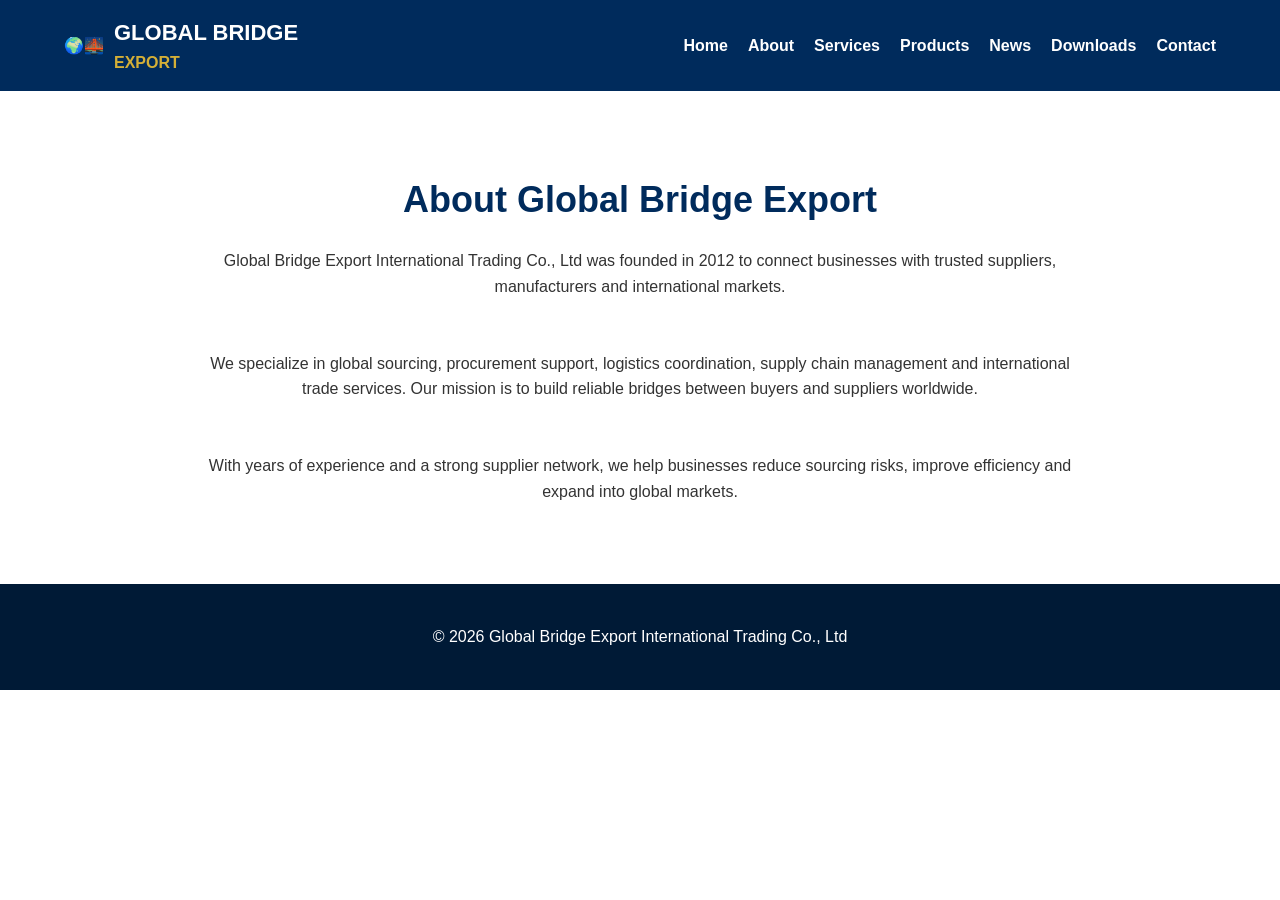
==== about.html @ 57baf35f "Create About Us page for Global Bridge Export This file contains the structure and content for the A" ====
<!DOCTYPE html>
<html lang="en">
<head>
<meta charset="UTF-8">
<meta name="viewport" content="width=device-width, initial-scale=1.0">

<title>About Us | Global Bridge Export</title>

<link rel="stylesheet" href="style.css">
</head>

<body>

<header>
<div class="container">

<div class="logo">
<div class="logo-icon">🌍🌉</div>

<div>
<h2>GLOBAL BRIDGE</h2>
<p>EXPORT</p>
</div>
</div>

<nav>
<ul>
<li><a href="index.html">Home</a></li>
<li><a href="about.html">About</a></li>
<li><a href="services.html">Services</a></li>
<li><a href="products.html">Products</a></li>
<li><a href="news.html">News</a></li>
<li><a href="downloads.html">Downloads</a></li>
<li><a href="contact.html">Contact</a></li>
</ul>
</nav>

</div>
</header>

<section class="welcome">
<div class="container">

<h1 class="section-title">About Global Bridge Export</h1>

<p class="section-text">
Global Bridge Export International Trading Co., Ltd was founded in 2012 to connect businesses with trusted suppliers, manufacturers and international markets.
</p>

<br><br>

<p class="section-text">
We specialize in global sourcing, procurement support, logistics coordination, supply chain management and international trade services. Our mission is to build reliable bridges between buyers and suppliers worldwide.
</p>

<br><br>

<p class="section-text">
With years of experience and a strong supplier network, we help businesses reduce sourcing risks, improve efficiency and expand into global markets.
</p>

</div>
</section>

<footer>
<div class="container">
<p>© <span id="year"></span> Global Bridge Export International Trading Co., Ltd</p>
</div>
</footer>

<script src="script.js"></script>

</body>
  </html>
---- style.css ----
*{
margin:0;
padding:0;
box-sizing:border-box;
font-family:Arial, Helvetica, sans-serif;
}

body{
color:#333;
line-height:1.6;
background:#fff;
}

.container{
width:90%;
max-width:1200px;
margin:auto;
}

header{
background:#002b5c;
padding:15px 0;
position:sticky;
top:0;
z-index:1000;
}

header .container{
display:flex;
justify-content:space-between;
align-items:center;
}

.logo{
display:flex;
align-items:center;
gap:10px;
color:#fff;
}

.logo h2{
font-size:22px;
}

.logo p{
color:#d4af37;
font-weight:bold;
}

nav ul{
display:flex;
list-style:none;
gap:20px;
}

nav a{
color:#fff;
text-decoration:none;
font-weight:600;
}

.hero{
background:linear-gradient(rgba(0,0,0,.5),rgba(0,0,0,.5)),
url('https://images.unsplash.com/photo-1578575437130-527eed3abbec?auto=format&fit=crop&w=1600&q=80');
background-size:cover;
background-position:center;
height:85vh;
display:flex;
align-items:center;
justify-content:center;
text-align:center;
color:#fff;
}

.hero-content{
max-width:800px;
padding:20px;
}

.hero h1{
font-size:52px;
margin-bottom:20px;
}

.hero p{
font-size:20px;
margin-bottom:25px;
}

.btn{
display:inline-block;
padding:12px 28px;
background:#d4af37;
color:#fff;
text-decoration:none;
border-radius:5px;
margin:5px;
}

.btn-secondary{
background:#ffffff;
color:#002b5c;
}

section{
padding:80px 0;
}

.section-title{
text-align:center;
margin-bottom:20px;
color:#002b5c;
font-size:36px;
}

.section-text{
text-align:center;
max-width:900px;
margin:auto;
}

.grid{
display:grid;
grid-template-columns:repeat(auto-fit,minmax(250px,1fr));
gap:25px;
margin-top:40px;
}

.card{
background:#fff;
padding:25px;
border-radius:10px;
box-shadow:0 4px 12px rgba(0,0,0,.1);
}

.stats{
background:#002b5c;
color:#fff;
}

.stat-grid{
display:grid;
grid-template-columns:repeat(auto-fit,minmax(200px,1fr));
gap:20px;
text-align:center;
}

.cta{
background:#f5f5f5;
text-align:center;
}

footer{
background:#001a36;
color:#fff;
text-align:center;
padding:40px 20px;
}

.whatsapp-btn{
position:fixed;
right:20px;
bottom:20px;
background:#25D366;
color:white;
padding:14px 20px;
border-radius:50px;
text-decoration:none;
font-weight:bold;
}

@media(max-width:768px){

header .container{
flex-direction:column;
}

nav ul{
flex-wrap:wrap;
justify-content:center;
}

.hero h1{
font-size:34px;
}

.hero p{
font-size:17px;
}
}
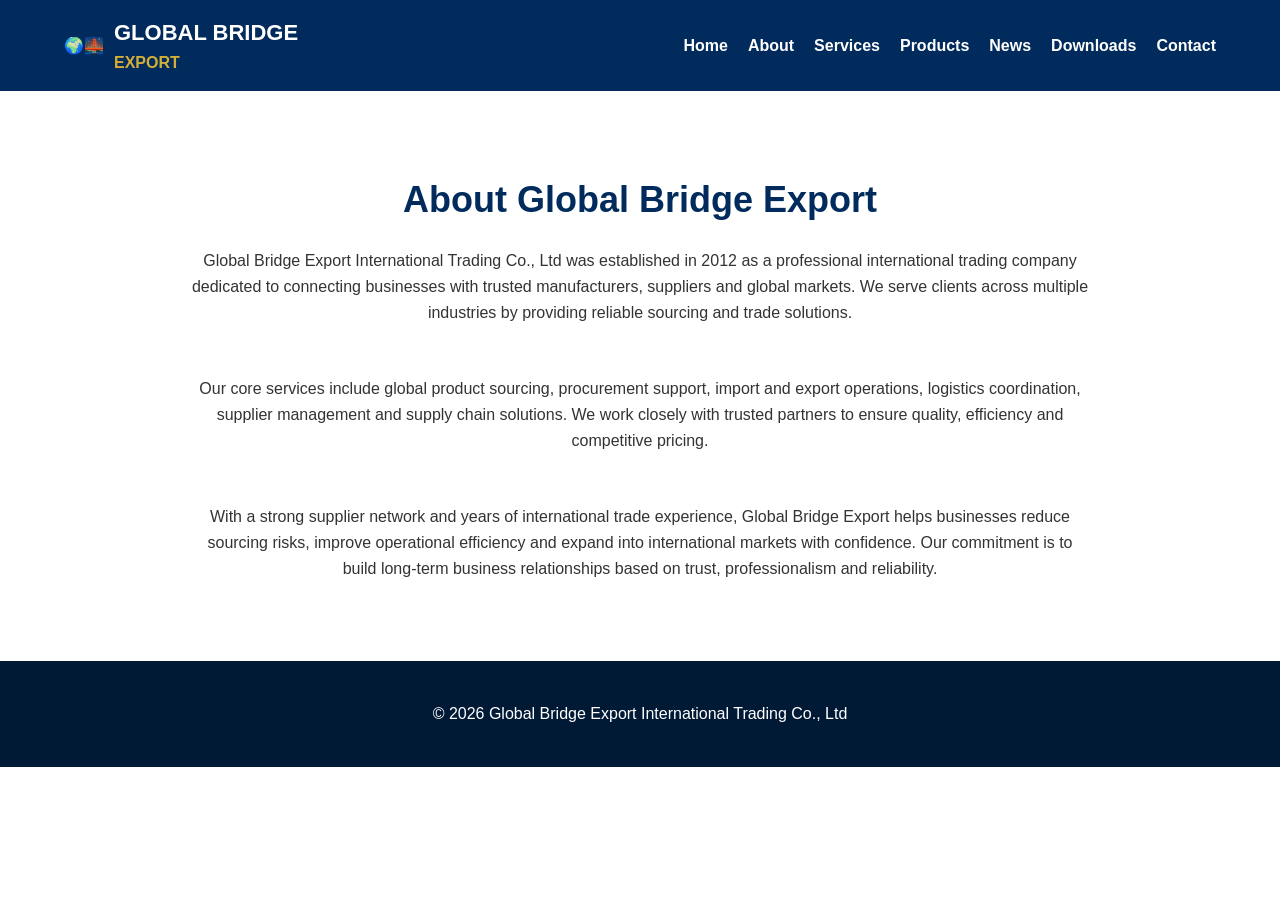
==== commit 3b760729: "Improve About Us page" ====
--- a/about.html
+++ b/about.html
@@ -44,19 +44,19 @@
 <h1 class="section-title">About Global Bridge Export</h1>
 
 <p class="section-text">
-Global Bridge Export International Trading Co., Ltd was founded in 2012 to connect businesses with trusted suppliers, manufacturers and international markets.
+Global Bridge Export International Trading Co., Ltd was established in 2012 as a professional international trading company dedicated to connecting businesses with trusted manufacturers, suppliers and global markets. We serve clients across multiple industries by providing reliable sourcing and trade solutions.
 </p>
 
 <br><br>
 
 <p class="section-text">
-We specialize in global sourcing, procurement support, logistics coordination, supply chain management and international trade services. Our mission is to build reliable bridges between buyers and suppliers worldwide.
+Our core services include global product sourcing, procurement support, import and export operations, logistics coordination, supplier management and supply chain solutions. We work closely with trusted partners to ensure quality, efficiency and competitive pricing.
 </p>
 
 <br><br>
 
 <p class="section-text">
-With years of experience and a strong supplier network, we help businesses reduce sourcing risks, improve efficiency and expand into global markets.
+With a strong supplier network and years of international trade experience, Global Bridge Export helps businesses reduce sourcing risks, improve operational efficiency and expand into international markets with confidence. Our commitment is to build long-term business relationships based on trust, professionalism and reliability.
 </p>
 
 </div>
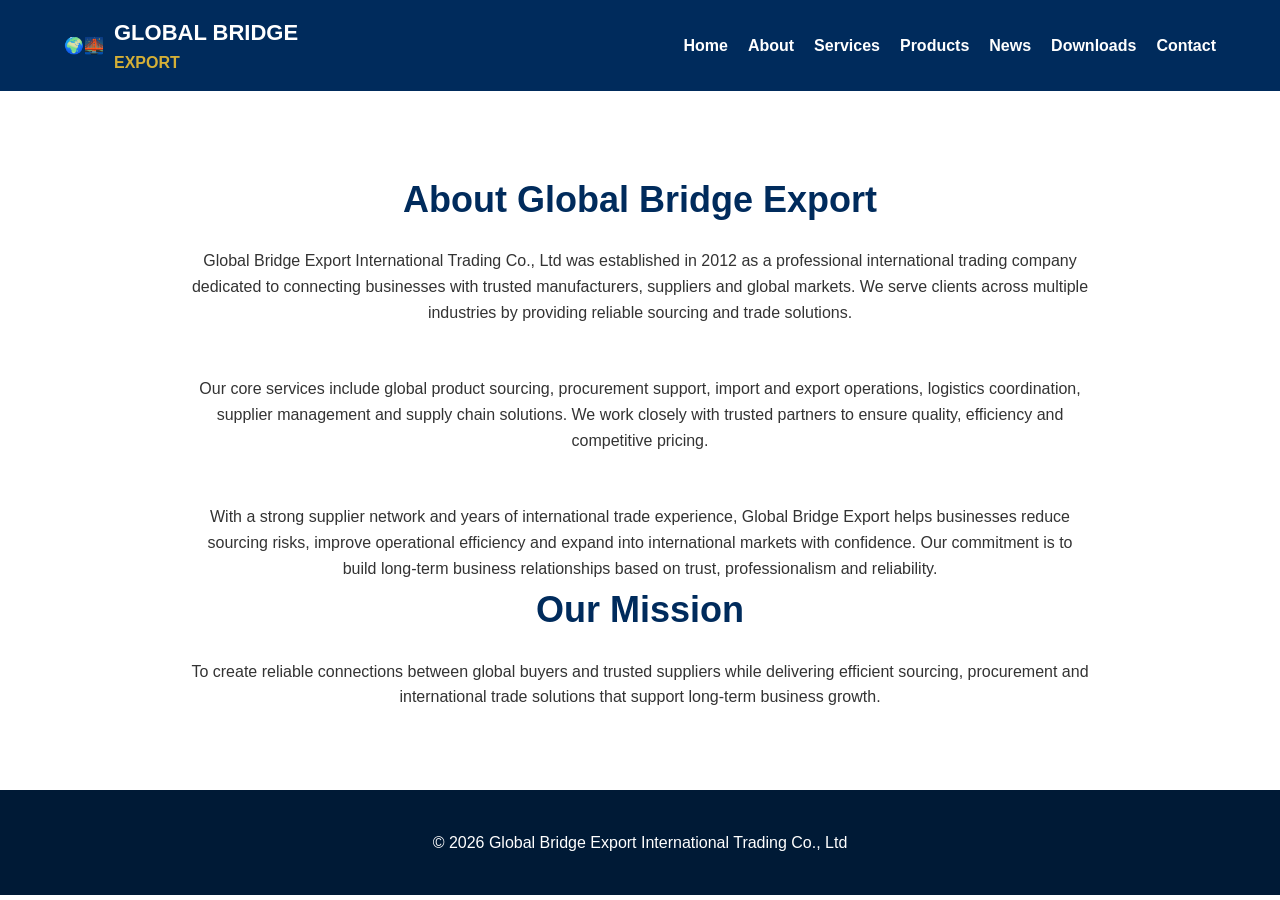
==== commit 0cf40538: "Add mission statement to About page Added mission statement to the about section." ====
--- a/about.html
+++ b/about.html
@@ -58,7 +58,11 @@
 <p class="section-text">
 With a strong supplier network and years of international trade experience, Global Bridge Export helps businesses reduce sourcing risks, improve operational efficiency and expand into international markets with confidence. Our commitment is to build long-term business relationships based on trust, professionalism and reliability.
 </p>
+<h2 class="section-title">Our Mission</h2>
 
+<p class="section-text">
+To create reliable connections between global buyers and trusted suppliers while delivering efficient sourcing, procurement and international trade solutions that support long-term business growth.
+</p>
 </div>
 </section>
 
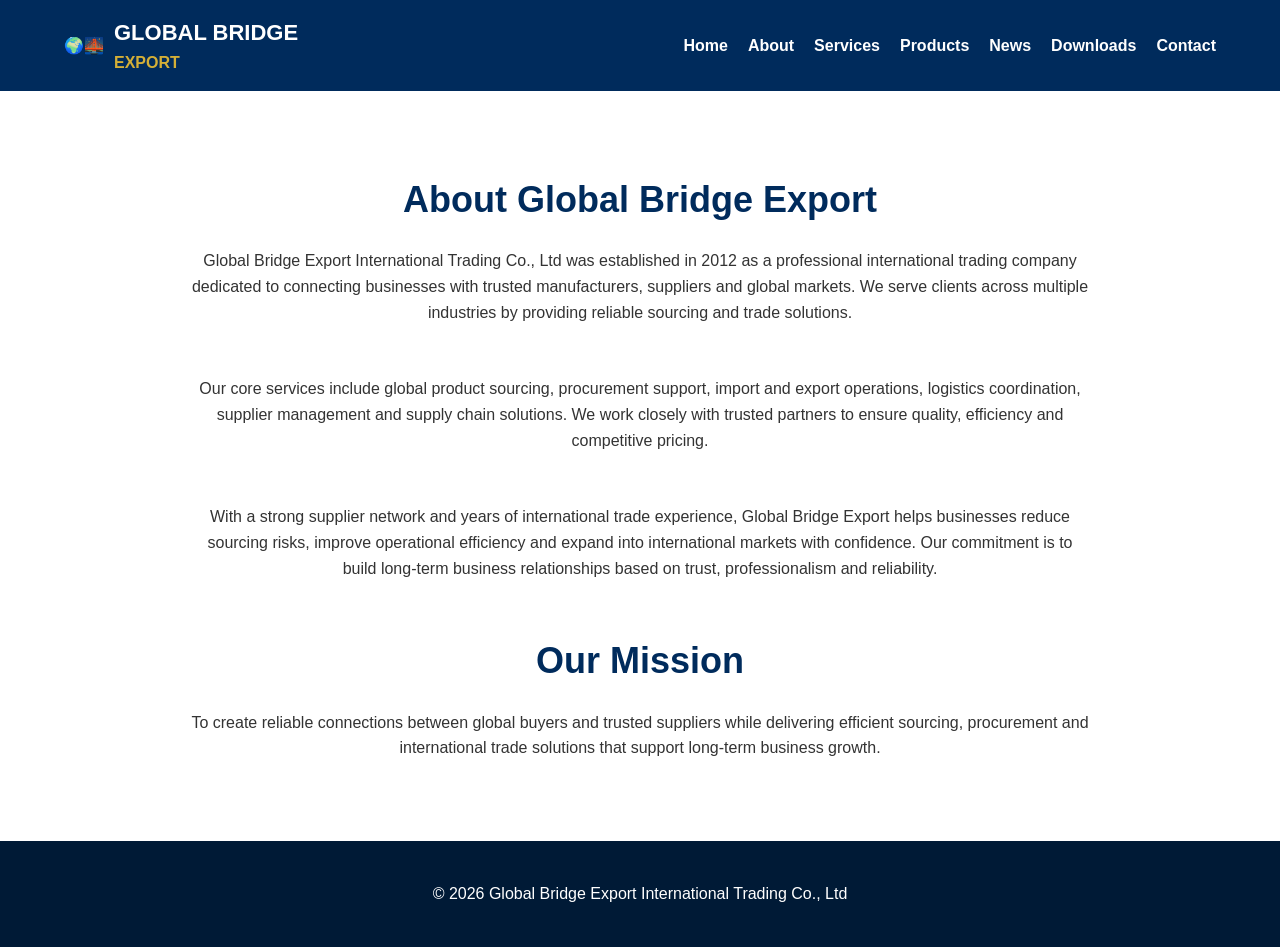
==== commit b5972e9a: "Add spacing and mission section to about.html" ====
--- a/about.html
+++ b/about.html
@@ -58,6 +58,9 @@
 <p class="section-text">
 With a strong supplier network and years of international trade experience, Global Bridge Export helps businesses reduce sourcing risks, improve operational efficiency and expand into international markets with confidence. Our commitment is to build long-term business relationships based on trust, professionalism and reliability.
 </p>
+
+<br><br>
+
 <h2 class="section-title">Our Mission</h2>
 
 <p class="section-text">
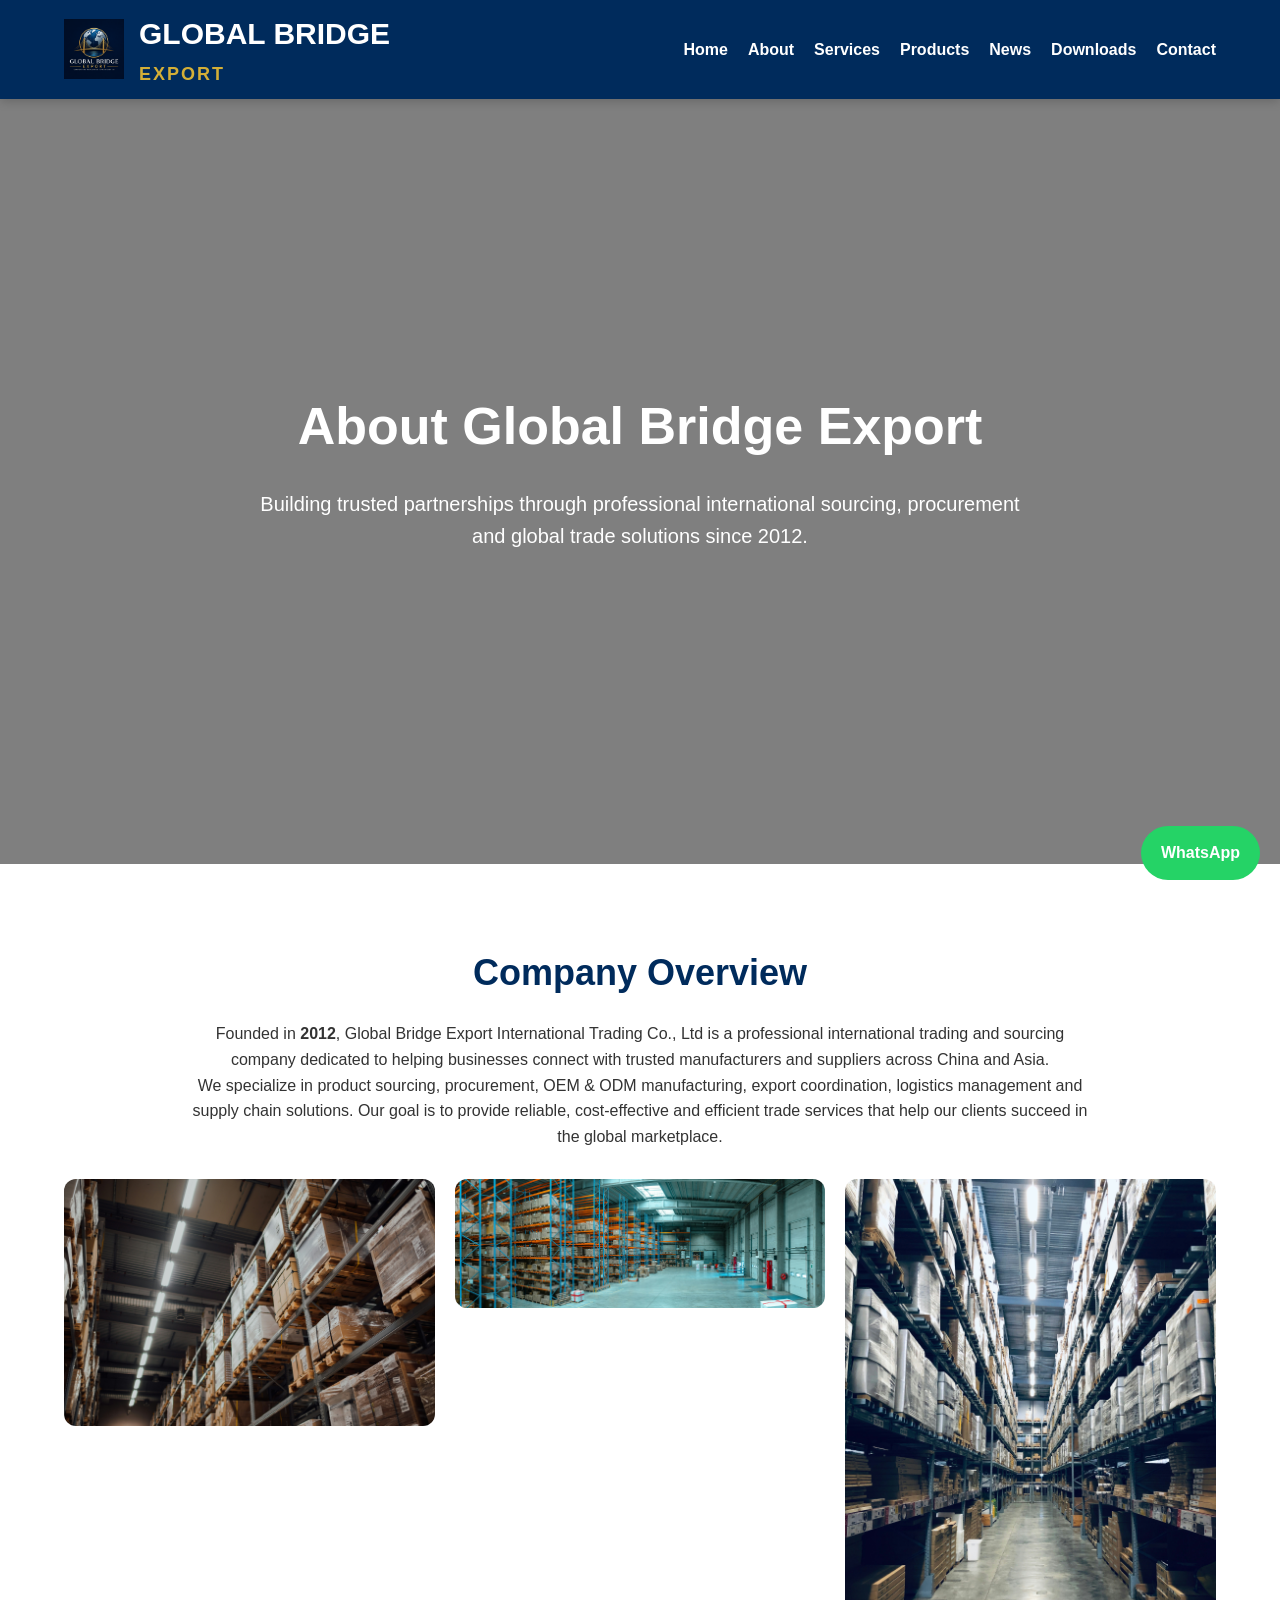
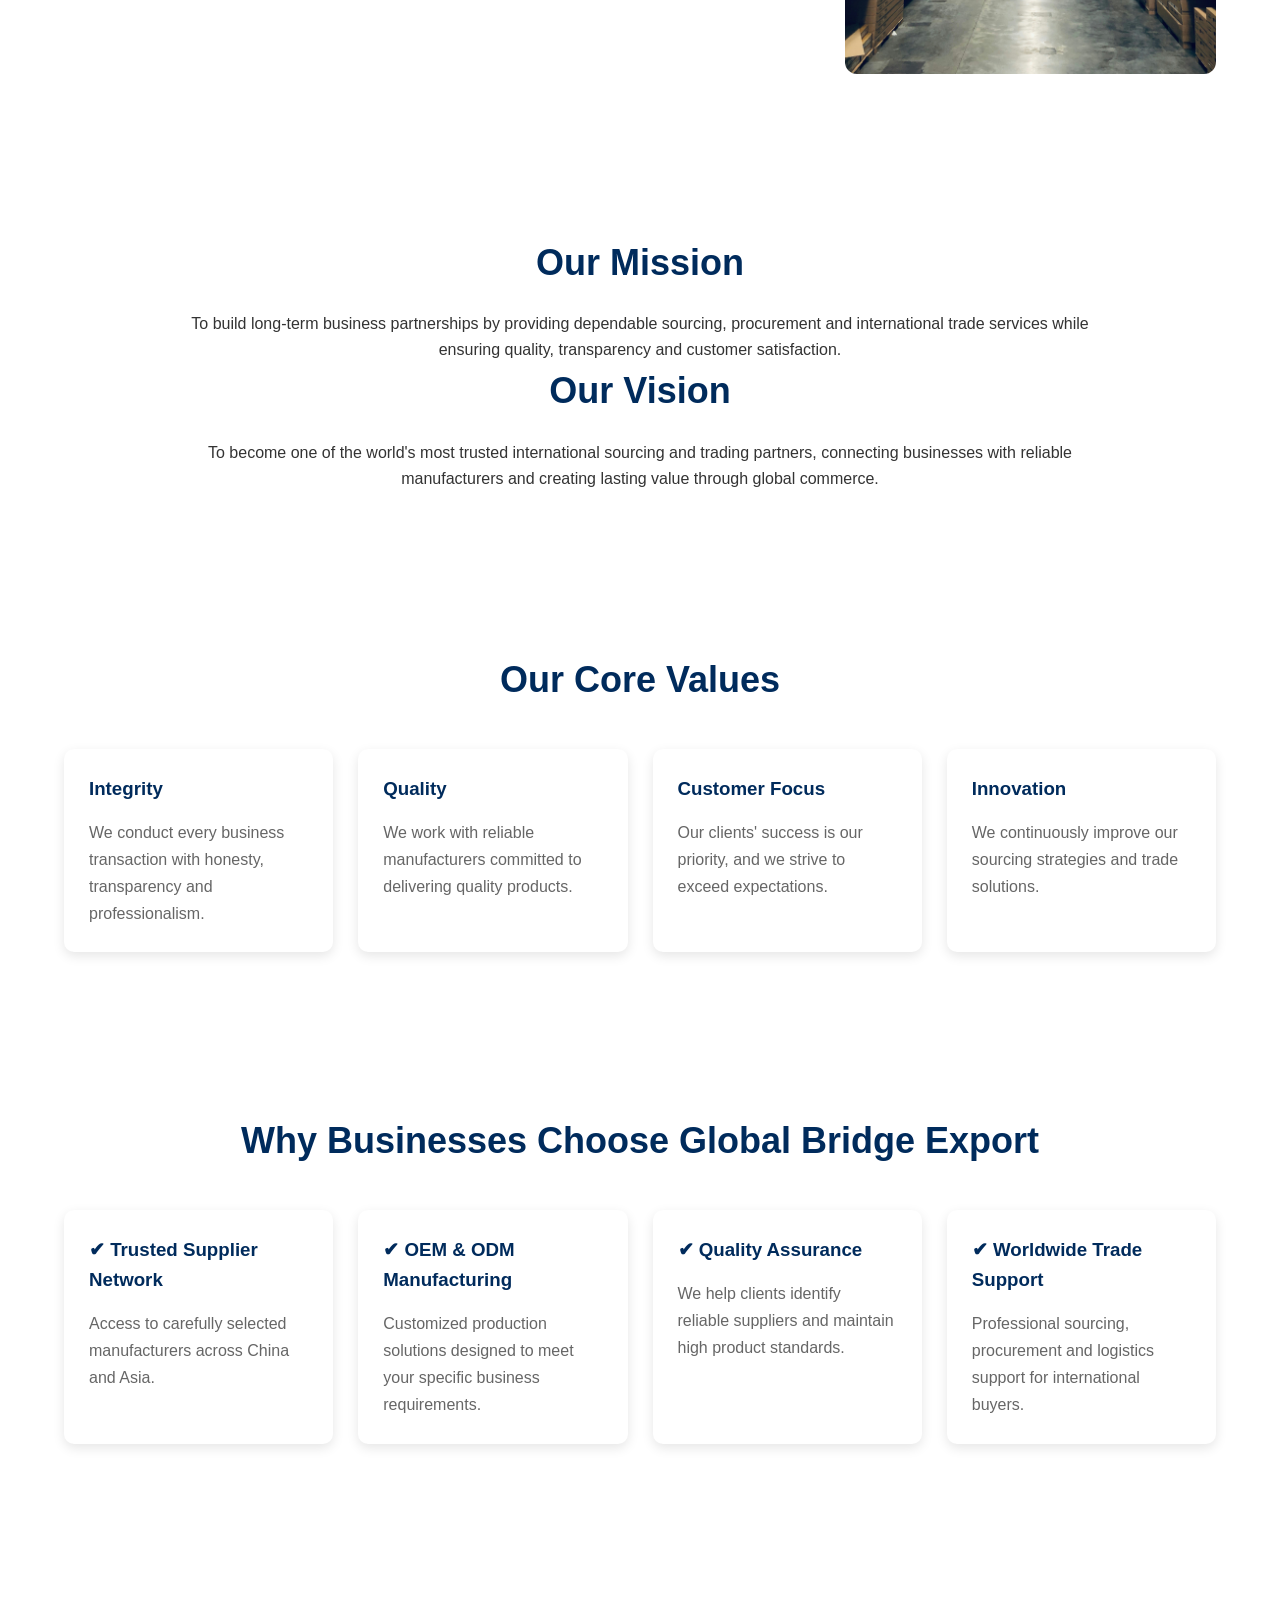
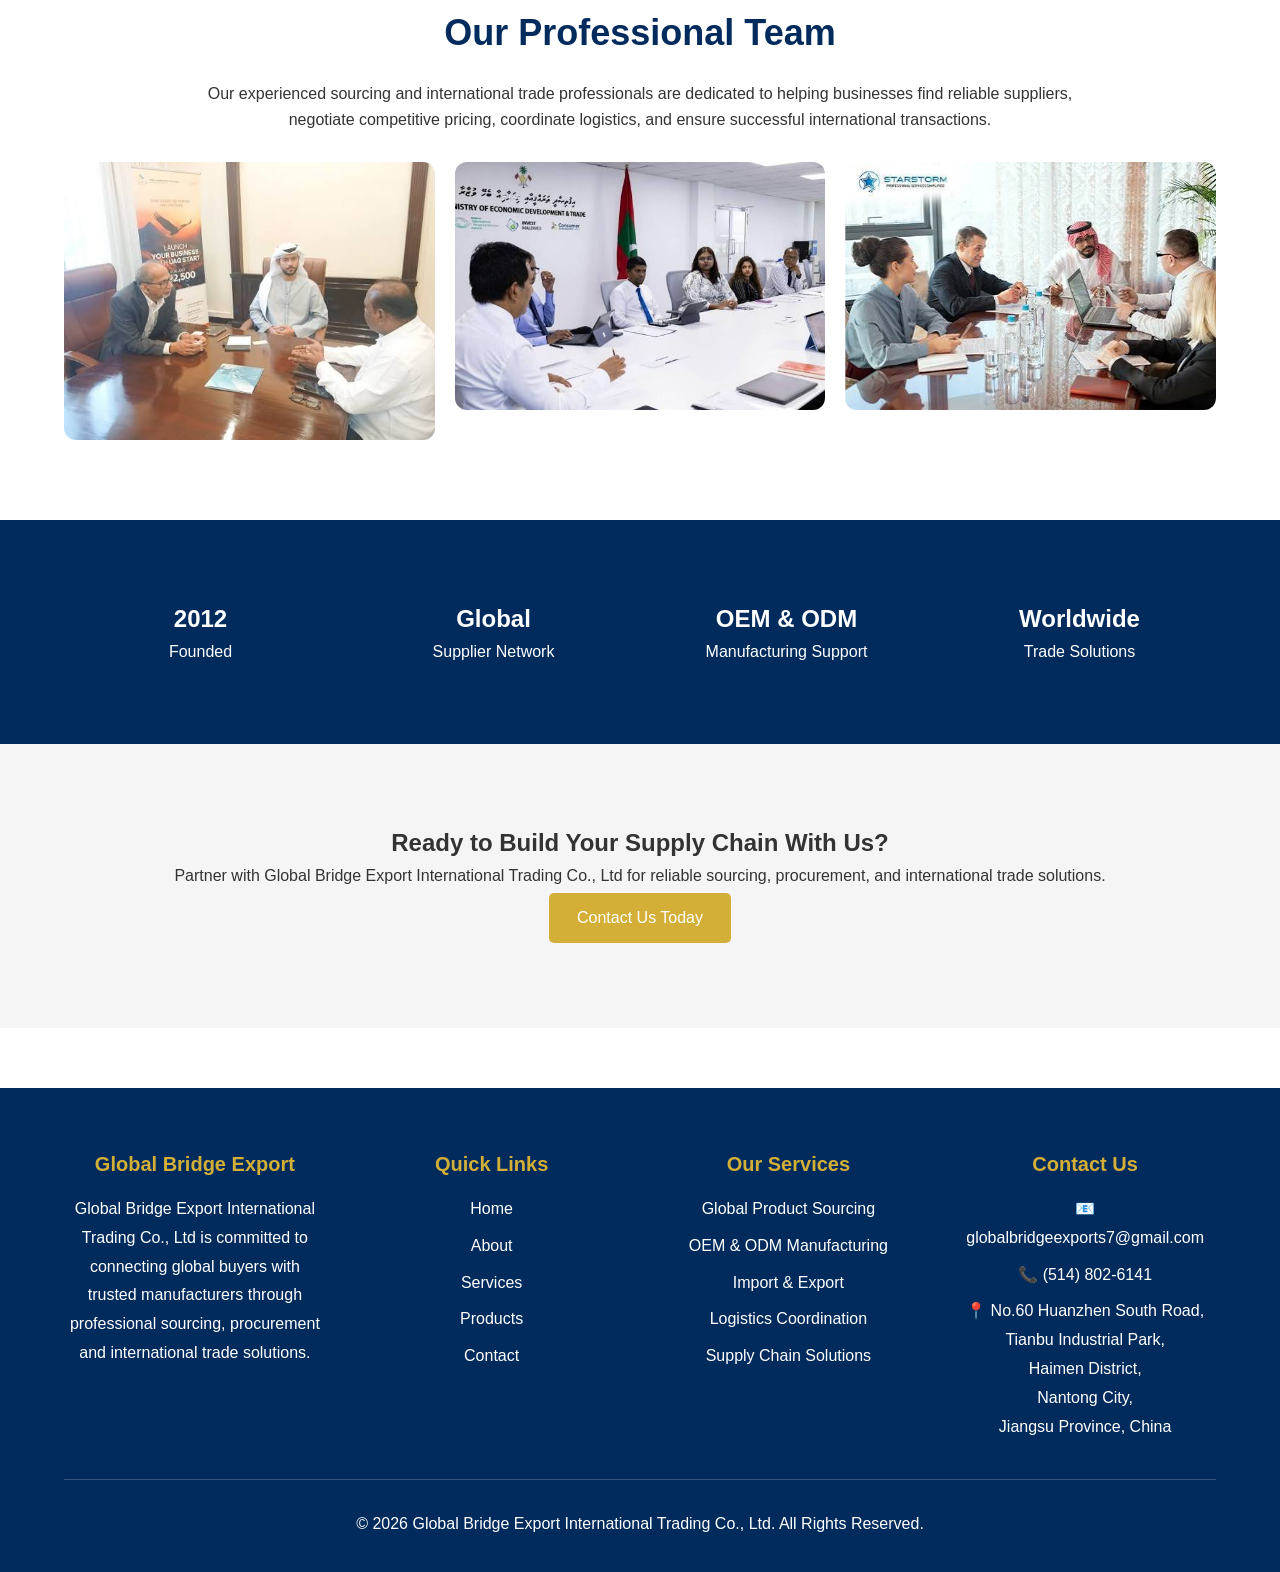
==== commit 29b798a6: "Create professional About page Updated the title and meta description for better SEO. Enhanced compa" ====
--- a/about.html
+++ b/about.html
@@ -1,30 +1,42 @@
 <!DOCTYPE html>
 <html lang="en">
+
 <head>
+
 <meta charset="UTF-8">
 <meta name="viewport" content="width=device-width, initial-scale=1.0">
 
-<title>About Us | Global Bridge Export</title>
+<title>About Us | Global Bridge Export International Trading Co., Ltd</title>
+
+<meta name="description" content="Learn more about Global Bridge Export International Trading Co., Ltd, our mission, vision, supplier network and international trade services.">
 
 <link rel="stylesheet" href="style.css">
+
 </head>
 
 <body>
 
 <header>
-<div class="container">
+
+<div class="container">
+
+<div class="logo-area">
 
 <div class="logo">
-<div class="logo-icon">🌍🌉</div>
-
-<div>
+<img src="file_00000000d42481f498d1af7c2cf17cbd.png" alt="Global Bridge Export Logo">
+</div>
+
+<div class="company-name">
 <h2>GLOBAL BRIDGE</h2>
 <p>EXPORT</p>
 </div>
+
 </div>
 
 <nav>
+
 <ul>
+
 <li><a href="index.html">Home</a></li>
 <li><a href="about.html">About</a></li>
 <li><a href="services.html">Services</a></li>
@@ -32,50 +44,310 @@
 <li><a href="news.html">News</a></li>
 <li><a href="downloads.html">Downloads</a></li>
 <li><a href="contact.html">Contact</a></li>
+
 </ul>
+
 </nav>
 
 </div>
+
 </header>
 
+<section class="hero">
+
+<div class="hero-content">
+
+<h1>About Global Bridge Export</h1>
+
+<p>
+
+Building trusted partnerships through professional international sourcing, procurement and global trade solutions since 2012.
+
+</p>
+
+</div>
+
+  </section>
+  <section class="welcome">
+
+<div class="container">
+
+<h2 class="section-title">Company Overview</h2>
+
+<p class="section-text">
+
+Founded in <strong>2012</strong>, Global Bridge Export International Trading Co., Ltd is a professional international trading and sourcing company dedicated to helping businesses connect with trusted manufacturers and suppliers across China and Asia.
+
+</p>
+
+<p class="section-text">
+
+We specialize in product sourcing, procurement, OEM & ODM manufacturing, export coordination, logistics management and supply chain solutions. Our goal is to provide reliable, cost-effective and efficient trade services that help our clients succeed in the global marketplace.
+
+</p>
+
+<div style="display:grid;grid-template-columns:repeat(auto-fit,minmax(250px,1fr));gap:20px;margin-top:30px;">
+
+<img src="chuttersnap-BNBA1h-NgdY-unsplash.jpg" alt="Global Trade" style="width:100%;border-radius:12px;">
+
+<img src="jacques-dillies-jcav1COVvOc-unsplash.jpg" alt="International Logistics" style="width:100%;border-radius:12px;">
+
+<img src="ruchindra-gunasekara-GK8x_XCcDZg-unsplash.jpg" alt="Container Shipping" style="width:100%;border-radius:12px;">
+
+</div>
+
+</div>
+
+</section>
+
 <section class="welcome">
-<div class="container">
-
-<h1 class="section-title">About Global Bridge Export</h1>
-
-<p class="section-text">
-Global Bridge Export International Trading Co., Ltd was established in 2012 as a professional international trading company dedicated to connecting businesses with trusted manufacturers, suppliers and global markets. We serve clients across multiple industries by providing reliable sourcing and trade solutions.
-</p>
-
-<br><br>
-
-<p class="section-text">
-Our core services include global product sourcing, procurement support, import and export operations, logistics coordination, supplier management and supply chain solutions. We work closely with trusted partners to ensure quality, efficiency and competitive pricing.
-</p>
-
-<br><br>
-
-<p class="section-text">
-With a strong supplier network and years of international trade experience, Global Bridge Export helps businesses reduce sourcing risks, improve operational efficiency and expand into international markets with confidence. Our commitment is to build long-term business relationships based on trust, professionalism and reliability.
-</p>
-
-<br><br>
+
+<div class="container">
 
 <h2 class="section-title">Our Mission</h2>
 
 <p class="section-text">
-To create reliable connections between global buyers and trusted suppliers while delivering efficient sourcing, procurement and international trade solutions that support long-term business growth.
-</p>
-</div>
-</section>
-
+
+To build long-term business partnerships by providing dependable sourcing, procurement and international trade services while ensuring quality, transparency and customer satisfaction.
+
+</p>
+
+<h2 class="section-title">Our Vision</h2>
+
+<p class="section-text">
+
+To become one of the world's most trusted international sourcing and trading partners, connecting businesses with reliable manufacturers and creating lasting value through global commerce.
+
+</p>
+
+</div>
+
+</section>
+<section class="welcome">
+
+<div class="container">
+
+<h2 class="section-title">Our Core Values</h2>
+
+<div class="grid">
+
+<div class="card">
+<h3>Integrity</h3>
+<p>We conduct every business transaction with honesty, transparency and professionalism.</p>
+</div>
+
+<div class="card">
+<h3>Quality</h3>
+<p>We work with reliable manufacturers committed to delivering quality products.</p>
+</div>
+
+<div class="card">
+<h3>Customer Focus</h3>
+<p>Our clients' success is our priority, and we strive to exceed expectations.</p>
+</div>
+
+<div class="card">
+<h3>Innovation</h3>
+<p>We continuously improve our sourcing strategies and trade solutions.</p>
+</div>
+
+</div>
+
+</div>
+
+</section>
+
+<section class="welcome">
+
+<div class="container">
+
+<h2 class="section-title">Why Businesses Choose Global Bridge Export</h2>
+
+<div class="grid">
+
+<div class="card">
+<h3>✔ Trusted Supplier Network</h3>
+<p>Access to carefully selected manufacturers across China and Asia.</p>
+</div>
+
+<div class="card">
+<h3>✔ OEM & ODM Manufacturing</h3>
+<p>Customized production solutions designed to meet your specific business requirements.</p>
+</div>
+
+<div class="card">
+<h3>✔ Quality Assurance</h3>
+<p>We help clients identify reliable suppliers and maintain high product standards.</p>
+</div>
+
+<div class="card">
+<h3>✔ Worldwide Trade Support</h3>
+<p>Professional sourcing, procurement and logistics support for international buyers.</p>
+</div>
+
+</div>
+
+</div>
+
+</section>
+
+<section class="welcome">
+
+<div class="container">
+
+<h2 class="section-title">Our Professional Team</h2>
+
+<p class="section-text">
+
+Our experienced sourcing and international trade professionals are dedicated to helping businesses find reliable suppliers, negotiate competitive pricing, coordinate logistics, and ensure successful international transactions.
+
+</p>
+
+<div style="display:grid;grid-template-columns:repeat(auto-fit,minmax(250px,1fr));gap:20px;margin-top:30px;">
+
+<img src="images (57).jpeg" alt="Professional Team" style="width:100%;border-radius:12px;">
+
+<img src="images (61).jpeg" alt="International Trade Team" style="width:100%;border-radius:12px;">
+
+<img src="images (62).jpeg" alt="Business Meeting" style="width:100%;border-radius:12px;">
+
+</div>
+
+</div>
+
+</section>
+
+<section class="stats">
+
+<div class="container">
+
+<div class="stat-grid">
+
+<div>
+<h2>2012</h2>
+<p>Founded</p>
+</div>
+
+<div>
+<h2>Global</h2>
+<p>Supplier Network</p>
+</div>
+
+<div>
+<h2>OEM & ODM</h2>
+<p>Manufacturing Support</p>
+</div>
+
+<div>
+<h2>Worldwide</h2>
+<p>Trade Solutions</p>
+</div>
+
+</div>
+
+</div>
+
+</section>
+
+<section class="cta">
+
+<div class="container">
+
+<h2>Ready to Build Your Supply Chain With Us?</h2>
+
+<p>
+
+Partner with Global Bridge Export International Trading Co., Ltd for reliable sourcing, procurement, and international trade solutions.
+
+</p>
+
+<a href="contact.html" class="btn">
+
+Contact Us Today
+
+</a>
+
+</div>
+
+</section>
 <footer>
-<div class="container">
-<p>© <span id="year"></span> Global Bridge Export International Trading Co., Ltd</p>
-</div>
+
+<div class="container">
+
+<div class="footer-grid">
+
+<div>
+
+<h3>Global Bridge Export</h3>
+
+<p>
+Global Bridge Export International Trading Co., Ltd is committed to connecting global buyers with trusted manufacturers through professional sourcing, procurement and international trade solutions.
+</p>
+
+</div>
+
+<div>
+
+<h3>Quick Links</h3>
+
+<p><a href="index.html">Home</a></p>
+<p><a href="about.html">About</a></p>
+<p><a href="services.html">Services</a></p>
+<p><a href="products.html">Products</a></p>
+<p><a href="contact.html">Contact</a></p>
+
+</div>
+
+<div>
+
+<h3>Our Services</h3>
+
+<p>Global Product Sourcing</p>
+<p>OEM & ODM Manufacturing</p>
+<p>Import & Export</p>
+<p>Logistics Coordination</p>
+<p>Supply Chain Solutions</p>
+
+</div>
+
+<div>
+
+<h3>Contact Us</h3>
+
+<p>📧 globalbridgeexports7@gmail.com</p>
+
+<p>📞 (514) 802-6141</p>
+
+<p>
+📍 No.60 Huanzhen South Road,<br>
+Tianbu Industrial Park,<br>
+Haimen District,<br>
+Nantong City,<br>
+Jiangsu Province, China
+</p>
+
+</div>
+
+</div>
+
+<hr>
+
+<p style="text-align:center;margin-top:20px;">
+
+© <span id="year"></span> Global Bridge Export International Trading Co., Ltd. All Rights Reserved.
+
+</p>
+
+</div>
+
 </footer>
+
+<a href="https://wa.me/8613812345678" class="whatsapp-btn">
+WhatsApp
+</a>
 
 <script src="script.js"></script>
 
 </body>
   </html>
+                         
--- a/style.css
+++ b/style.css
@@ -19,32 +19,46 @@
 
 header{
 background:#002b5c;
-padding:15px 0;
+padding:10px 0;
 position:sticky;
 top:0;
 z-index:1000;
+box-shadow:0 2px 10px rgba(0,0,0,.2);
 }
 
 header .container{
 display:flex;
 justify-content:space-between;
 align-items:center;
-}
-
-.logo{
+gap:20px;
+flex-wrap:wrap;
+}
+
+.logo-area{
 display:flex;
 align-items:center;
-gap:10px;
-color:#fff;
-}
-
-.logo h2{
-font-size:22px;
-}
-
-.logo p{
+gap:15px;
+}
+
+.logo img{
+height:90px;
+width:auto;
+display:block;
+}
+
+.company-name h2{
+margin:0;
+font-size:30px;
+color:#fff;
+font-weight:700;
+}
+
+.company-name p{
+margin:2px 0 0;
+font-size:18px;
+font-weight:bold;
+letter-spacing:2px;
 color:#d4af37;
-font-weight:bold;
 }
 
 nav ul{
@@ -125,7 +139,27 @@
 gap:25px;
 margin-top:40px;
 }
-
+.card{
+background:#fff;
+padding:30px;
+border-radius:12px;
+box-shadow:0 5px 15px rgba(0,0,0,.08);
+transition:.3s;
+}
+
+.card:hover{
+transform:translateY(-8px);
+}
+
+.card h3{
+color:#002b5c;
+margin-bottom:15px;
+}
+
+.card p{
+color:#666;
+line-height:1.7;
+    }
 .card{
 background:#fff;
 padding:25px;
@@ -188,3 +222,49 @@
 font-size:17px;
 }
 }
+.logo img {
+    height: 60px;
+    width: auto;
+    display: block;
+}
+/* ===== FOOTER ===== */
+
+footer{
+background:#002b5c;
+color:#fff;
+padding:60px 0 25px;
+margin-top:60px;
+}
+
+.footer-grid{
+display:grid;
+grid-template-columns:repeat(auto-fit,minmax(220px,1fr));
+gap:35px;
+}
+
+footer h3{
+color:#d4af37;
+margin-bottom:15px;
+font-size:20px;
+}
+
+footer p{
+margin:8px 0;
+line-height:1.8;
+}
+
+footer a{
+color:#fff;
+text-decoration:none;
+transition:.3s;
+}
+
+footer a:hover{
+color:#d4af37;
+}
+
+footer hr{
+border:none;
+border-top:1px solid rgba(255,255,255,.2);
+margin:30px 0;
+    }
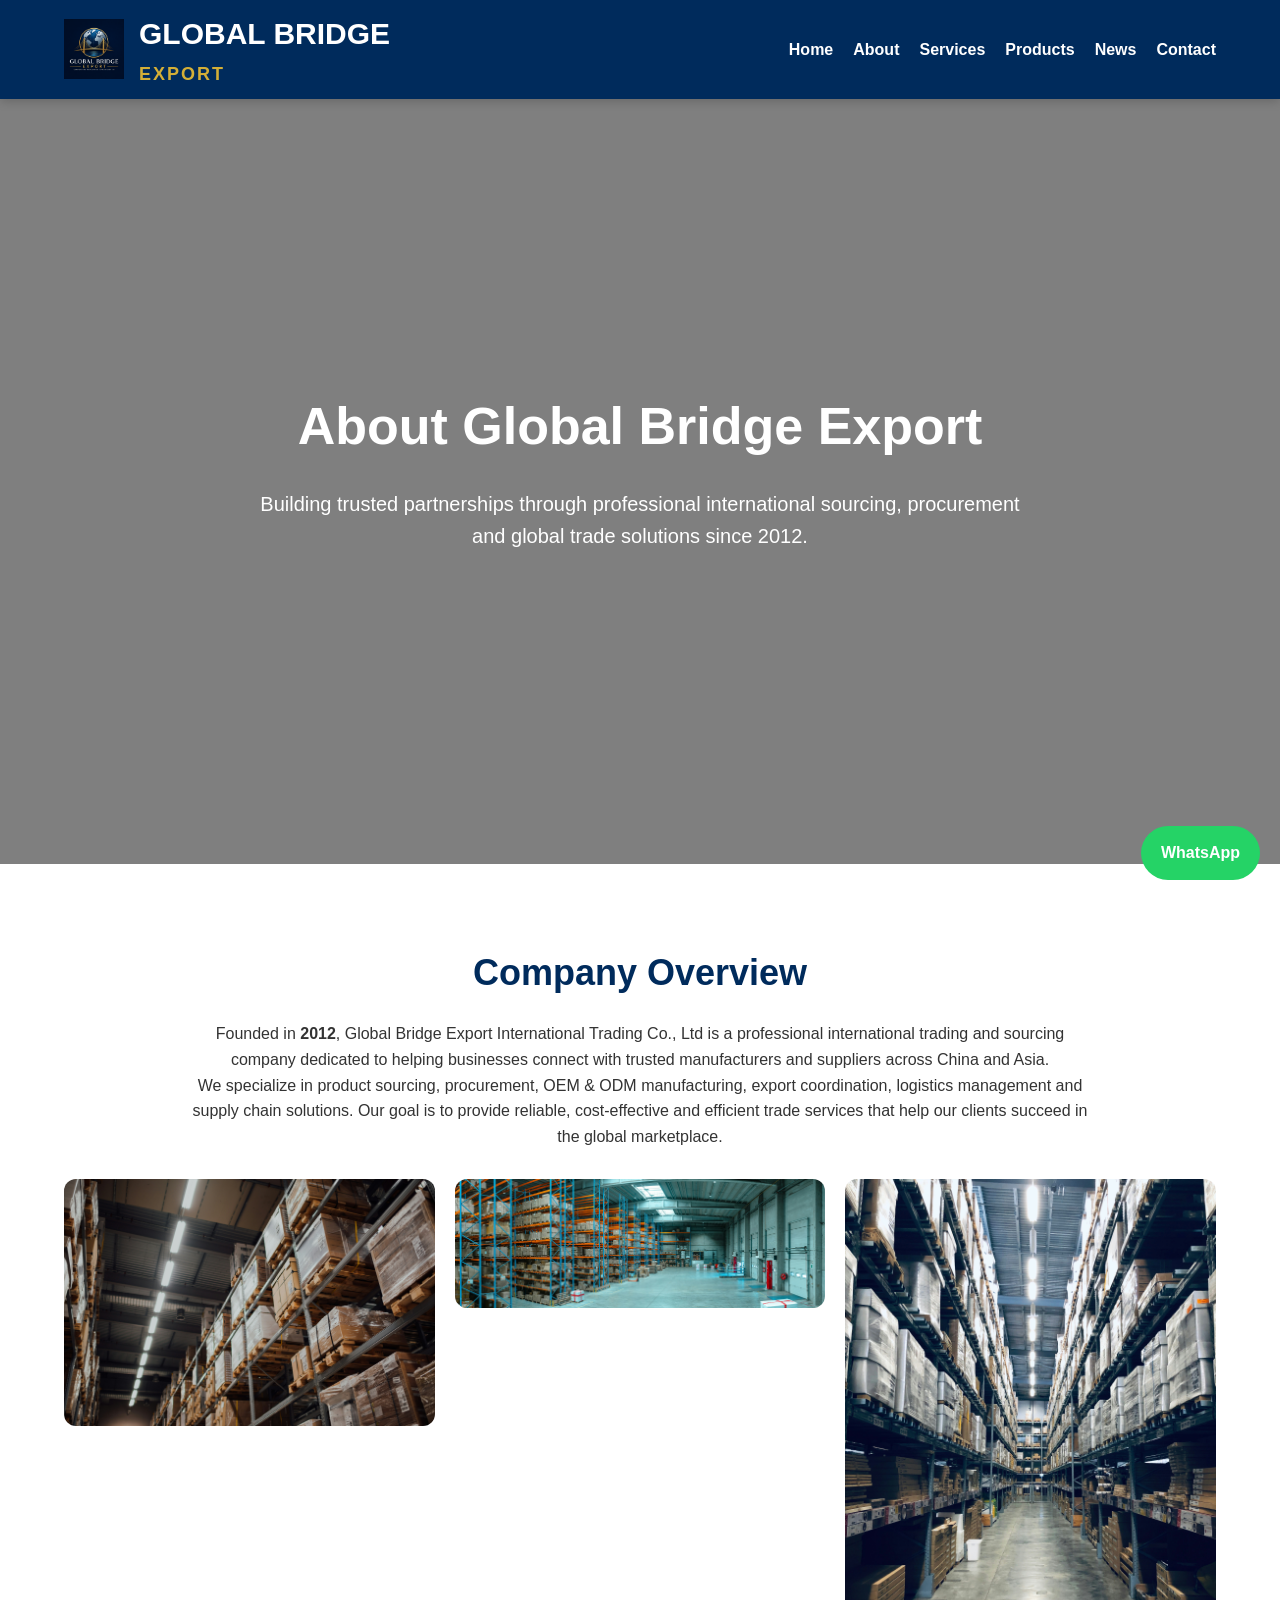
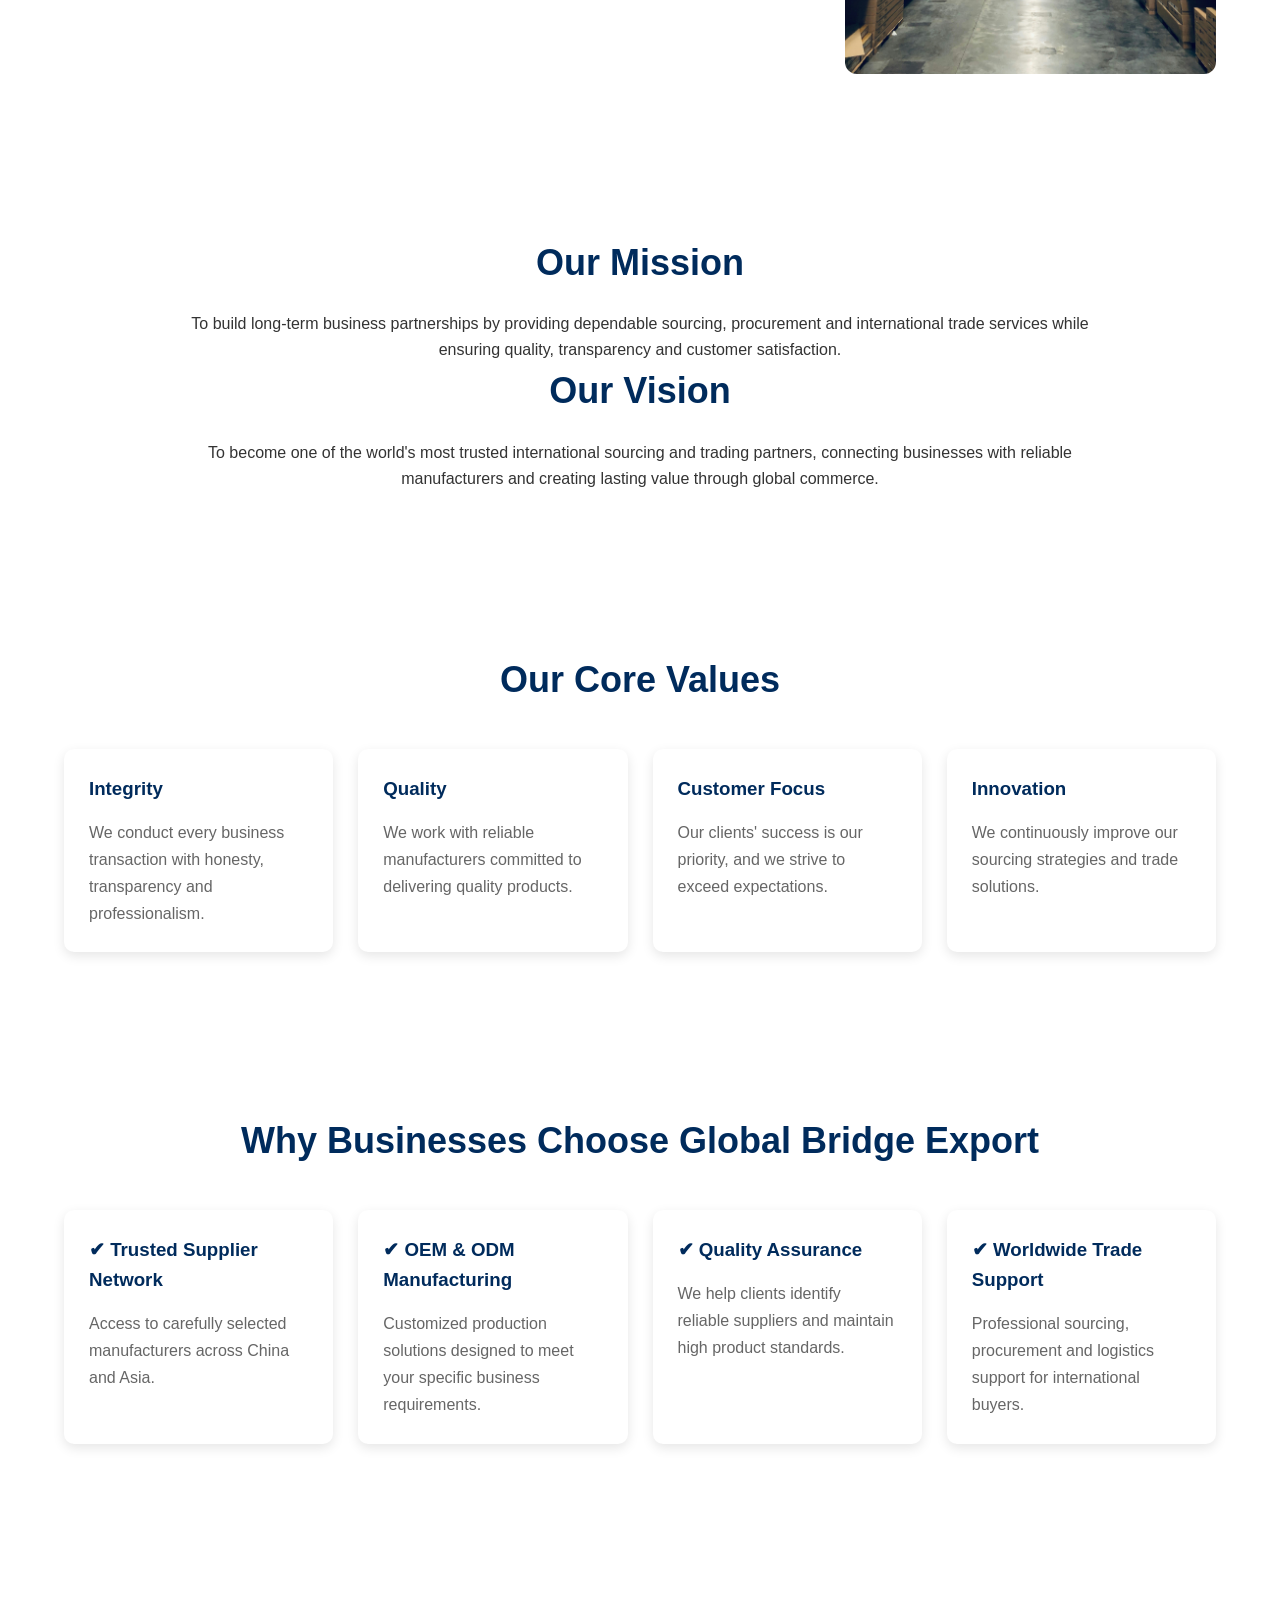
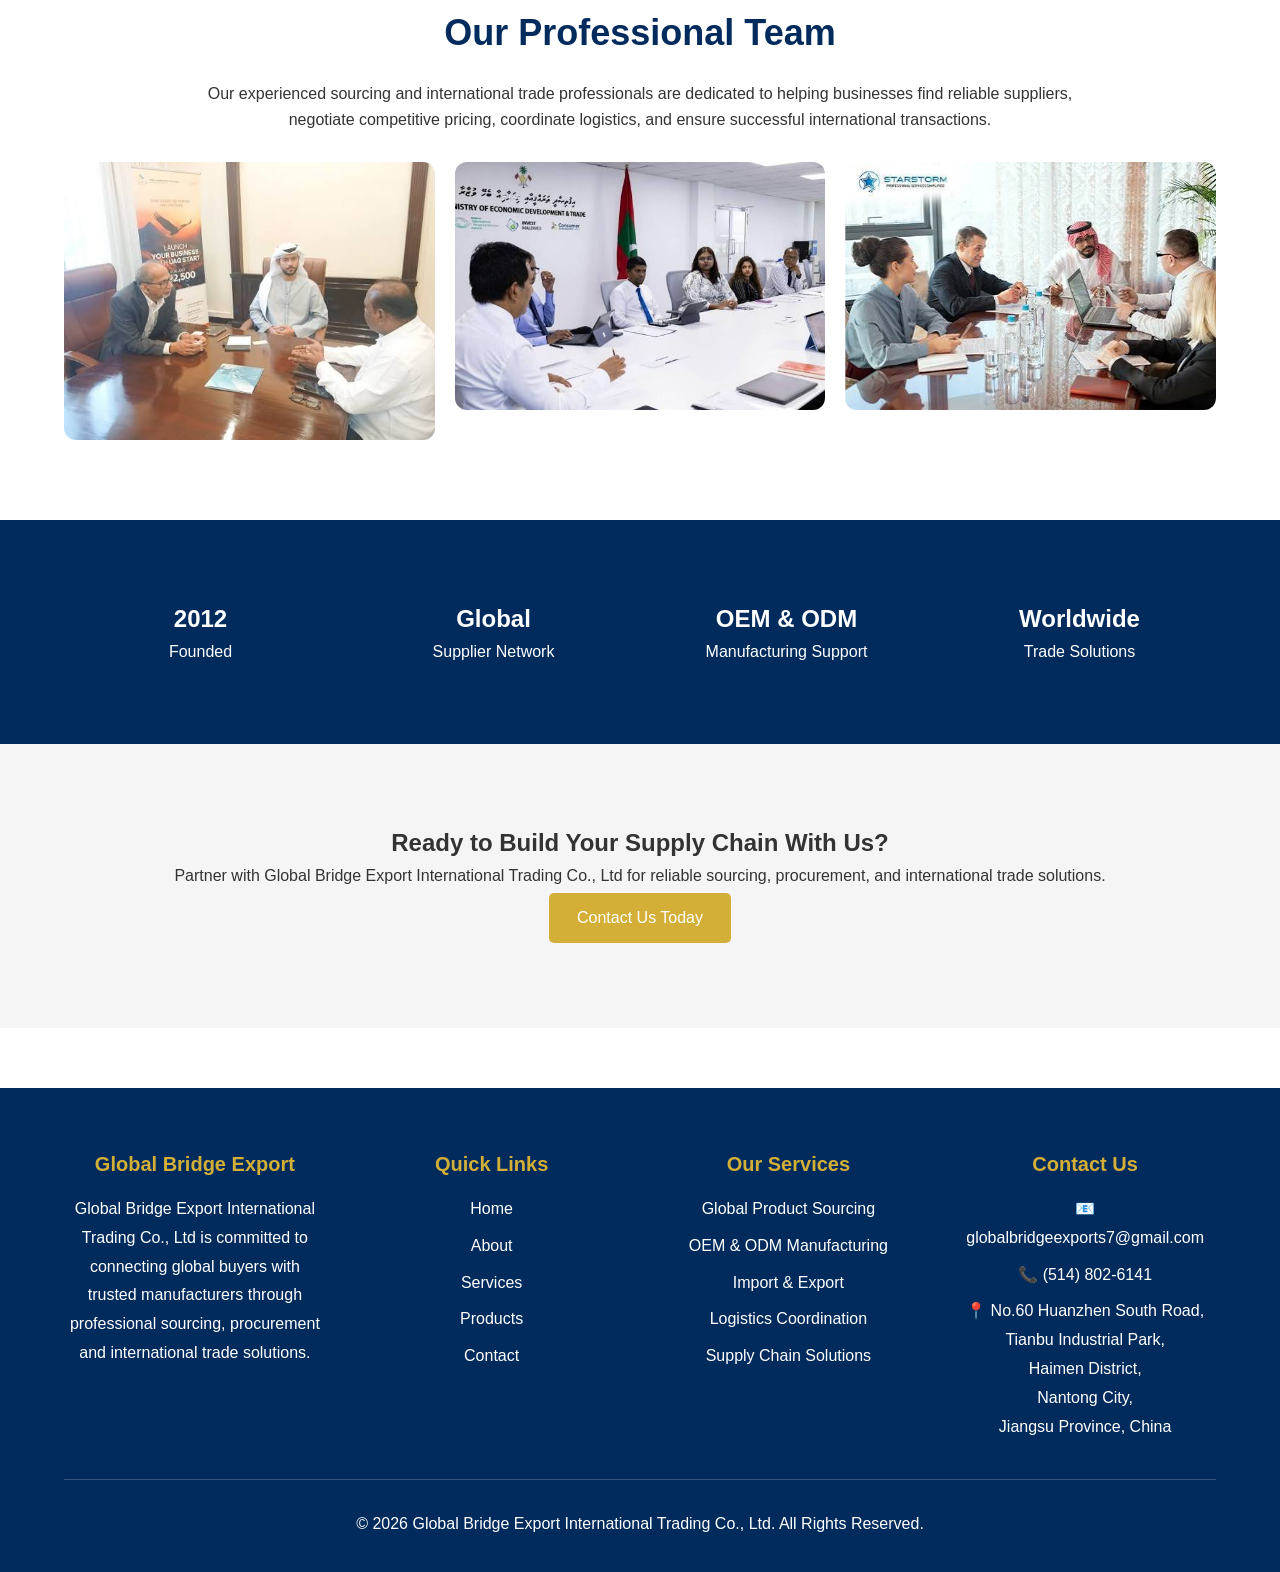
==== commit 97e1098f: "Remove 'Downloads' link from about page Removed the 'Downloads' link from the navigation." ====
--- a/about.html
+++ b/about.html
@@ -42,7 +42,6 @@
 <li><a href="services.html">Services</a></li>
 <li><a href="products.html">Products</a></li>
 <li><a href="news.html">News</a></li>
-<li><a href="downloads.html">Downloads</a></li>
 <li><a href="contact.html">Contact</a></li>
 
 </ul>
